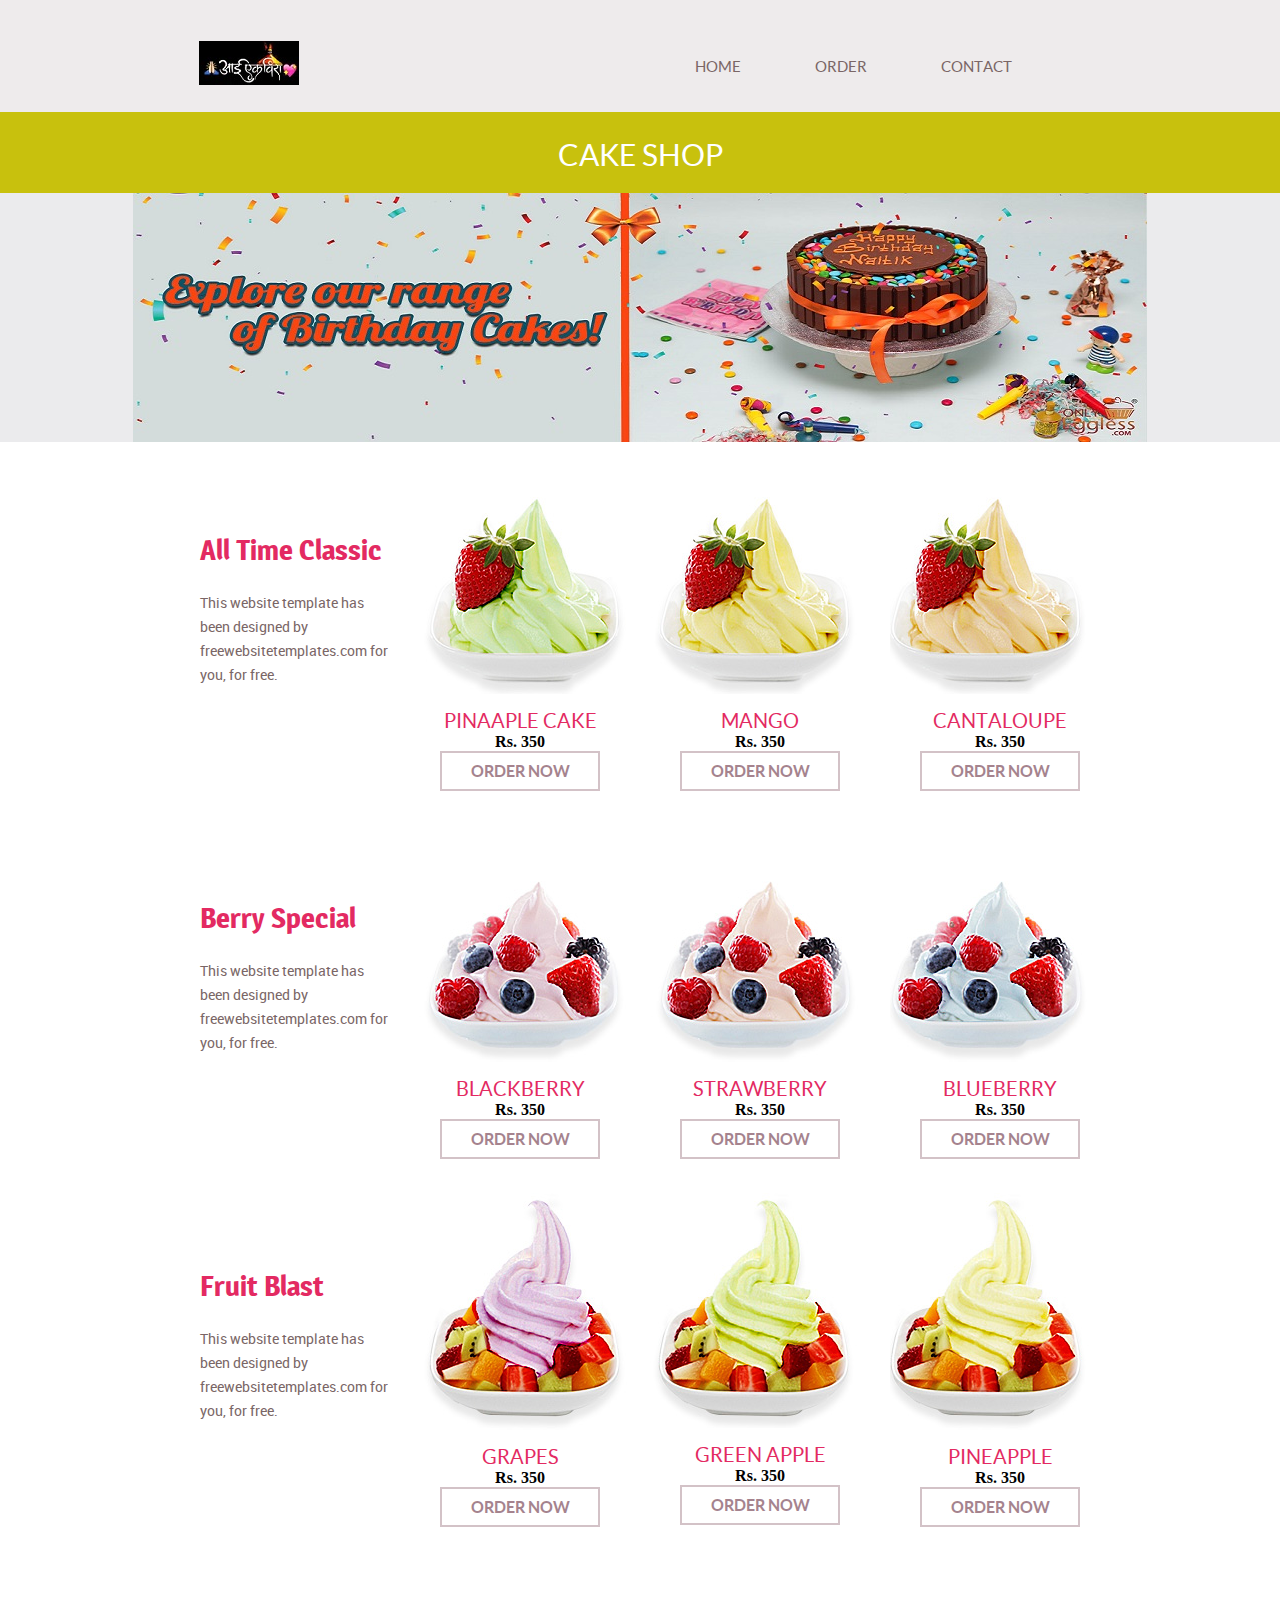
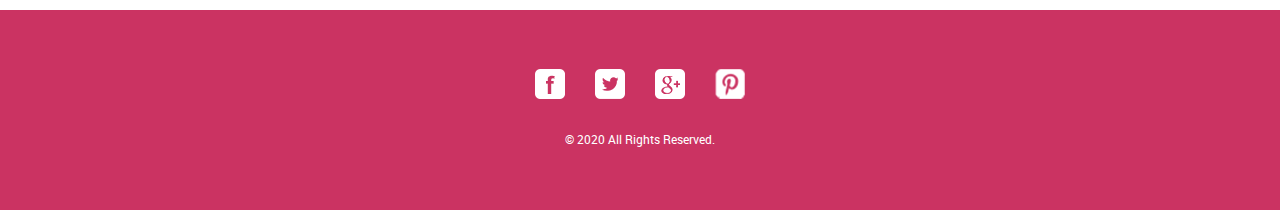
==== index.html @ 88a39992 "push" ====
<!doctype html>
<!-- Website template by freewebsitetemplates.com -->
<html>
<head>
	<meta charset="UTF-8">
	<meta name="viewport" content="width=device-width, initial-scale=1.0">
	<title>aai ekvira cake shop</title>
	<link rel="stylesheet" href="css/style.css" type="text/css">
	<link rel="stylesheet" type="text/css" href="css/mobile.css">
	<script src="js/mobile.js" type="text/javascript"></script>
	<style>
		.more {
			border: 2px solid #d3c2c7;
			color: #a5838e;
			display: block;
			font-family: lato-bold-webfont;
			font-size: 16px;
			font-weight: normal;
			height: 36px;
			line-height: 36px;
			margin: 0 auto;
			padding: 0;
			text-align: center;
			text-transform: uppercase;
			width: 156px;
		}
	</style>
</head>
<body>
	<div id="page">
		<div id="header">
			<div>
				<a href="index.html" class="logo"><img src="images/hqdefault.jpg" alt=""></a>
				<ul id="navigation">
					<li>
						<a href="index.html">Home</a>
					</li>
					<li>
						<a href="order.html">Order</a>
					</li>
					<li>
						<a href="contact.html">Contact</a>
					</li>
				</ul>
			</div>
		</div>
		<div id="body">
			<div class="header">
				<div>
					<h1>Cake Shop</h1>
				</div>
			</div>
			<div class="body">
				<img src="images/OE_Banner_2.1.jpg" alt="">
			</div>
			<div>
				<ul>
					<li>
						<h1>All Time Classic</h1>
						<p>This website template has been designed by freewebsitetemplates.com for you, for free.</p>
					</li>
					<li>
						<img src="images/kiwi.jpg" alt="">
						<h2>Pinaaple Cake</h2>
						<center><strong>Rs. 350</strong><center>
						<a href="order.html" class="more">Order Now</a>
					</li>
					<li>
						<img src="images/mango.jpg" alt="">
						<h2>Mango</h2>
						<center><strong>Rs. 350</strong><center>
						<a href="order.html" class="more">Order Now</a>
					</li>
					<li>
						<img src="images/cantaloupe.jpg" alt="">
						<h2>Cantaloupe</h2>
						<center><strong>Rs. 350</strong><center>
						<a href="order.html" class="more">Order Now</a>
					</li>
				</ul>
				<ul>
					<li>
						<h1>Berry Special</h1>
						<p>This website template has been designed by freewebsitetemplates.com for you, for free.</p>
					</li>
					<li>
						<img src="images/blackberry.jpg" alt="">
						<h2>blackberry</h2>
						<center><strong>Rs. 350</strong><center>
						<a href="order.html" class="more">Order Now</a>
					</li>
					<li>
						<img src="images/strawberry.jpg" alt="">
						<h2>Strawberry</h2>
						<center><strong>Rs. 350</strong><center>
						<a href="order.html" class="more">Order Now</a>
					</li>
					<li>
						<img src="images/blueberry.jpg" alt="">
						<h2>BLUEBERRY</h2>
						<center><strong>Rs. 350</strong><center>
						<a href="order.html" class="more">Order Now</a>
					</li>
				</ul>
				<ul>
					<li>
						<h1>Fruit Blast</h1>
						<p>This website template has been designed by freewebsitetemplates.com for you, for free.</p>
					</li>
					<li>
						<img src="images/grapes.jpg" alt="">
						<h2>Grapes</h2>
						<center><strong>Rs. 350</strong><center>
						<a href="order.html" class="more">Order Now</a>
					</li>
					<li>
						<img src="images/green-apple.jpg" alt="">
						<h2>Green Apple</h2>
						<center><strong>Rs. 350</strong><center>
						<a href="order.html" class="more">Order Now</a>
					</li>
					<li>
						<img src="images/pineapple.jpg" alt="">
						<h2>Pineapple</h2>
						<center><strong>Rs. 350</strong><center>
						<a href="order.html" class="more">Order Now</a>
					</li>
				</ul>
			</div>
		</div>
		<div id="footer">
			<div>
				<div class="connect">
					<a href="#" class="facebook">facebook</a>
					<a href="#" class="twitter">twitter</a>
					<a href="#" class="googleplus">googleplus</a>
					<a href="#" class="pinterest">pinterest</a>
				</div>
				<p>&copy; 2020 All Rights Reserved.</p>
			</div>
		</div>
	</div>
</body>
</html>
---- css/style.css ----
/* Website template by freewebsitetemplates.com */
body {
	margin: 0;
	padding: 0;
	position: relative;
	width: auto;
}
body #page {
	margin: 0;
	overflow: hidden;
	padding: 0;
	width: auto;
}
a {
	text-decoration: none;
	outline: none;
}
a:active {
	background: none;
}
img {
	border: none;
}
/*-------------------------------------------FONTS---------------------------------------------*/
@font-face {
	font-family: 'roboto-regular-webfont';
	src: url('../fonts/roboto-regular-webfont.eot');
	src: url('../fonts/roboto-regular-webfont.woff') format('woff'), url('../fonts/roboto-regular-webfont.ttf') format('truetype'), url('../fonts/roboto-regular-webfont.svg') format('svg');
}
@font-face {
	font-family: 'quicksand-bold-webfont';
	src: url('../fonts/quicksand-bold-webfont.eot');
	src: url('../fonts/quicksand-bold-webfont.woff') format('woff'), url('../fonts/quicksand-bold-webfont.ttf') format('truetype'), url('../fonts/quicksand-bold-webfont.svg') format('svg');
}
@font-face {
	font-family: 'magra-bold-webfont';
	src: url('../fonts/magra-bold-webfont.eot');
	src: url('../fonts/magra-bold-webfont.woff') format('woff'), url('../fonts/magra-bold-webfont.ttf') format('truetype'), url('../fonts/magra-bold-webfont.svg') format('svg');
}
@font-face {
	font-family: 'lato-regular-webfont';
	src: url('../fonts/lato-regular-webfont.eot');
	src: url('../fonts/lato-regular-webfont.woff') format('woff'), url('../fonts/lato-regular-webfont.ttf') format('truetype'), url('../fonts/lato-regular-webfont.svg') format('svg');
}
@font-face {
	font-family: 'lato-bold-webfont';
	src: url('../fonts/lato-bold-webfont.eot');
	src: url('../fonts/lato-bold-webfont.woff') format('woff'), url('../fonts/lato-bold-webfont.ttf') format('truetype'), url('../fonts/lato-bold-webfont.svg') format('svg');
}
/*----------------------------------------header-styles---------------------------------------*/
#header {
	background-color: #eeebec;
	margin: 0;
	padding: 0;
	position: relative;
	width: 100%;
}
#header div {
	margin: 0 auto;
	max-width: 940px;
	overflow: hidden;
	padding: 41px 10px 27px;
}
#header div a.logo {
	float: left;
	margin: 0 0 0 29px;
	padding: 0;
	width: auto;
}
#header div a.logo img {
	display: block;
	margin: 0;
	padding: 0;
	width: auto;
}
#header div ul {
	display: inline-block;
	float: right;
	list-style: none outside none;
	margin: 0 auto;
	padding: 17px 0 0;
	text-align: center;
	width: 513px;
}
#header div ul li {
	display: inline-block;
	*float: left; /* Needed for IE7 and old versions */
	margin: 0 35px;
	padding: 0;
	position: relative;
	width: auto;
}
#header div ul li a {
	color: #7a6666;
	font-family: lato-regular-webfont;
	font-size: 15px;
	font-weight: normal;
	line-height: 15px;
	margin: 0;
	padding: 0;
	text-align: center;
	text-transform: uppercase;
}
#header div ul li.selected a, #header div ul li.selected a:hover {
	color: #cb3362;
}
#header div ul li a:hover, #header div ul li.menu:hover ul li a {
	color: #c8c10d;
}
#header div ul li ul li a {
	color: #cb3362;
	font-family: lato-regular-webfont;
	font-size: 15px;
	font-weight: normal;
	line-height: 15px;
	margin: 0;
	padding: 0;
	text-align: center;
	text-transform: uppercase;
}
#header div ul li.menu {
	min-height: 35px;
	z-index: 80;
}
#header div ul li.menu ul {
	display: block;
	float: none;
	left: -99999px;
	margin: 0;
	padding: 0;
	position: absolute;
	top: 24px;
	width: 106px;
	z-index: 90;
}
#header div ul li.menu:hover ul.primary, #header div ul li.menu ul#selected.primary {
	left: -30px;
}
#header div ul li.menu:hover ul.secondary, #header div ul li.menu ul#selected.secondary {
	left: -27px;
}
#header div ul li.menu ul li {
	float: none;
	margin: 0;
	padding: 0;
}
/*----------------------------------------body-home-styles---------------------------------------*/
#body.home {
	margin: 0;
	overflow: hidden;
	padding: 0;
	position: relative;
	width: 100%;
}
#body.home div.header {
	background-color: #f8f8f8;
	margin: 0;
	max-width: none;
	overflow: hidden;
	padding: 0;
	width: 100%;
}
#body.home div.header img {
	display: block;
	left: 50%;
	margin: 0 auto 0 -563px;
	padding: 0;
	position: absolute;
	width: 1126px;
}
#body.home div.header div {
	margin: 0 auto;
	max-width: 960px;
	min-height: 660px;
	padding: 0;
	position: relative;
}
#body.home div.header div a {
	background: url(../images/icons.png) no-repeat 0 -128px;
	color: #FFFFFF;
	display: block;
	font-family: quicksand-bold-webfont;
	font-size: 24px;
	font-weight: normal;
	height: 99px;
	line-height: 24px;
	margin: 0;
	padding: 52px 0 0;
	position: absolute;
	right: 130px;
	text-align: center;
	text-transform: uppercase;
	top: 437px;
	width: 156px;
	z-index: 90;
}
#body.home div.body {
	background-color: #eae7e8;
	margin: 0;
	max-width: none;
	padding: 0;
	width: 100%;
}
#body.home div.body div {
	margin: 0 auto;
	max-width: 960px;
	overflow: hidden;
	padding: 0;
}
#body.home div.body div div {
	float: left;
	margin: 0;
	padding: 0 0 0 40px;
	width: 560px;
}
#body.home div.body div img {
	display: block;
	float: right;
	left: 0;
	margin: 0;
	padding: 0;
	position: relative;
	width: auto;
}
#body.home div.body div div h1 {
	color: #7A6666;
	display: block;
	font-family: lato-bold-webfont;
	font-size: 18px;
	font-weight: normal;
	line-height: 24px;
	margin: 0;
	padding: 47px 0 18px;
	text-align: left;
	text-transform: uppercase;
	width: 560px;
}
#body.home div.body div div h2 {
	color: #E32A62;
	display: block;
	font-family: magra-bold-webfont;
	font-size: 30px;
	font-weight: normal;
	line-height: 30px;
	margin: 0;
	padding: 0 0 26px;
	text-align: left;
	text-transform: none;
	width: 560px;
}
#body.home div.body div div p {
	color: #7a6666;
	display: block;
	font-family: roboto-regular-webfont;
	font-size: 14px;
	font-weight: normal;
	line-height: 24px;
	margin: 0;
	padding: 0;
	text-align: left;
	width: 560px;
}
#body.home div.body div div p a {
	color: #7a6666;
	display: block;
	font-family: roboto-regular-webfont;
	font-size: 14px;
	font-weight: normal;
	line-height: 24px;
	margin: 0;
	padding: 0;
	text-decoration: underline;
}
#body.home div.body div div p a:hover {
	color: #c8c10d;
}
#body.home div.footer {
	background-color: #c8c10d;
	margin: 0;
	max-width: none;
	padding: 0;
	width: 100%;
}
#body.home div.footer div {
	margin: 0 auto;
	max-width: 960px;
	padding: 0;
}
#body.home div.footer div ul {
	display: inline-block;
	list-style: none outside none;
	margin: 0;
	padding: 36px 0 32px;
	width: 100%;
}
#body.home div.footer div ul li {
	float: left;
	margin: 0 10px;
	padding: 0;
	width: 220px;
}
#body.home div.footer div ul li a {
	background: url(../images/icons.png) no-repeat;
	display: block;
	height: 44px;
	margin: 0 auto 22px;
	padding: 0;
	width: 80px;
}
#body.home div.footer div ul li a.product {
	background-position: 0 -372px;
}
#body.home div.footer div ul li a.about {
	background-position: 0 -418px;
}
#body.home div.footer div ul li a.flavor {
	background-position: 0 -280px;
}
#body.home div.footer div ul li a.contact {
	float: none;
	background-position: 0 -326px;
}
#body.home div.footer div ul li h1 {
	color: #ffffff;
	font-family: lato-regular-webfont;
	font-size: 20px;
	font-weight: normal;
	line-height: 20px;
	margin: 0;
	padding: 0;
	text-align: center;
	text-transform: uppercase;
}
/*----------------------------------------body-styles---------------------------------------*/
#body {
	margin: 0;
	overflow: hidden;
	padding: 0;
	position: relative;
	width: 100%;
}
#body div.header {
	background-color: #c8c10d;
	margin: 0 auto;
	max-width: none;
	overflow: hidden;
	padding: 0;
}
#body div.header div {
	margin: 0 auto;
	max-width: 960px;
	padding: 0;
}
#body div.header div h1 {
	color: #FFFFFF;
	font-family: lato-regular-webfont;
	font-size: 30px;
	font-weight: normal;
	line-height: 30px;
	margin: 0;
	padding: 28px 0 23px;
	text-align: center;
	text-transform: uppercase;
}
#body div.body {
	background-color: #ebebed;
	margin: 0;
	max-width: none;
	min-height: 249px;
	overflow: hidden;
	padding: 0;
	width: 100%;
}
#body div.body img {
	display: block;
	left: 50%;
	margin: 0 auto 0 -507px;
	padding: 0;
	position: absolute;
	width: 1014px;
}
#body div.footer {
	margin: 0 auto;
	max-width: 960px;
	overflow: hidden;
	padding: 40px 0 110px;
}
#body div.footer div.sidebar {
	background-color: #EFEDEE;
	float: left;
	margin: 0 10px 0 40px;
	padding: 36px 0 34px;
	width: 280px;
}
#body div.footer div.article {
	float: left;
	margin: 0;
	padding: 0 0 0 30px;
	width: 560px;
}
#body div.footer div.sidebar h1 {
	display: block;
	line-height: 48px;
	margin: 0 auto;
	padding: 0 0 50px;
	text-align: center;
	width: 193px;
}
#body div.footer div.sidebar p {
	display: block;
	line-height: 48px;
	margin: 0 auto;
	text-align: center;
	width: 169px;
}
#body div.footer div h1 {
	color: #CB3362;
	font-family: lato-regular-webfont;
	font-size: 24px;
	font-weight: normal;
	line-height: 24px;
	margin: 0;
	padding: 0 0 27px;
	text-align: left;
	text-transform: uppercase;
}
#body div.footer div p, #body div.footer div span {
	color: #7A6666;
	font-family: roboto-regular-webfont;
	font-size: 14px;
	font-weight: normal;
	line-height: 24px;
	margin: 0;
	padding: 0 0 24px;
	text-align: left;
}
#body div.footer div span {
	display: block;
	margin: 0;
	padding: 0;
}
#body div.footer div p a {
	color: #7a6666;
	font-family: roboto-regular-webfont;
	font-size: 14px;
	font-weight: normal;
	line-height: 24px;
	margin: 0;
	padding: 0;
	text-decoration: underline;
}
#body div.footer div p a:hover, #body div ul li p a:hover, #body div.blog .featured ul li div p a:hover, #body div.blog .sidebar p a:hover, #body div.blog .featured p a:hover, #body.contact div.body div div p a:hover {
	color: #c8c10d;
}
#body div {
	margin: 0 auto;
	max-width: 960px;
	padding: 7px 0 57px;
}
#body div ul {
	display: inline-block;
	list-style: none outside none;
	margin: 0;
	overflow: hidden;
	padding: 0 0 22px;
	width: 100%;
}
#body div ul li {
	float: left;
	margin: 0 10px;
	padding: 0;
	width: 220px;
}
#body div ul li h1 {
	color: #E32A62;
	font-family: magra-bold-webfont;
	font-size: 28px;
	font-weight: normal;
	line-height: 28px;
	margin: 0;
	padding: 87px 0 27px 30px;
	text-align: left;
	text-transform: capitalize;
}
#body div ul li p {
	color: #7A6666;
	font-family: roboto-regular-webfont;
	font-size: 14px;
	font-weight: normal;
	line-height: 24px;
	margin: 0;
	padding: 0 0 0 30px;
	text-align: left;
	width: 190px;
}
#body div ul li p a {
	color: #7a6666;
	font-family: roboto-regular-webfont;
	font-size: 14px;
	font-weight: normal;
	line-height: 24px;
	margin: 0;
	padding: 0;
	text-decoration: underline;
}
#body div ul li img {
	display: block;
	margin: 0 auto 15px;
	padding: 0;
	width: auto;
}
#body div ul li h2 {
	color: #e32a62;
	font-family: lato-regular-webfont;
	font-size: 20px;
	font-weight: normal;
	line-height: 24px;
	margin: 0;
	padding: 0;
	text-align: center;
	text-transform: uppercase;
}
#body div.blog {
	margin: 0 auto;
	max-width: 960px;
	overflow: hidden;
	padding: 98px 0 146px;
}
#body div.singlepost {
	margin: 0 auto;
	max-width: 960px;
	overflow: hidden;
	padding: 98px 0 99px;
}
#body div.blog .featured {
	float: left;
	margin: 0 10px;
	padding: 0;
	width: 620px;
}
#body div.singlepost .featured {
	float: left;
	margin: 0 10px;
	padding: 0;
	width: 620px;
}
#body div.blog .featured ul {
	display: inline-block;
	list-style: none;
	margin: 0;
	overflow: hidden;
	padding: 0;
	width: 100%;
}
#body div.blog .featured ul li:first-child {
	margin: 0 0 50px 0;
}
#body div.blog .featured ul li {
	background: url(../images/bg-border.gif) no-repeat bottom center;
	float: none;
	margin: 0 0 39px;
	overflow: hidden;
	padding: 0;
	width: auto;
}
#body div.blog .featured ul li img {
	float: left;
	margin: 2px 0 0;
	padding: 0 30px;
	width: auto;
}
#body div.blog .featured ul li div {
	float: left;
	margin: 0;
	padding: 0 0 36px 10px;
	width: 370px;
}
#body div.blog .featured ul li div h1 {
	color: #CB3362;
	font-family: lato-regular-webfont;
	font-size: 24px;
	font-weight: normal;
	line-height: 24px;
	margin: 0;
	padding: 0 0 3px;
	text-align: left;
	text-transform: uppercase;
}
#body div.blog .featured ul li div span {
	color: #7A6666;
	display: block;
	font-family: roboto-regular-webfont;
	font-size: 12px;
	font-weight: normal;
	line-height: 24px;
	margin: 0;
	padding: 0 0 24px;
	text-align: left;
	text-transform: none;
}
#body div.blog .featured ul li div p {
	color: #7a6666;
	font-family: roboto-regular-webfont;
	font-size: 14px;
	font-weight: normal;
	line-height: 24px;
	margin: 0;
	padding: 0 0 39px 0;
	text-align: left;
	width: 100%;
}
#body div.blog .featured ul li div p a {
	color: #7a6666;
	font-family: roboto-regular-webfont;
	font-size: 14px;
	font-weight: normal;
	line-height: 24px;
	margin: 0;
	padding: 0;
	text-decoration: underline;
}
#body div.blog .featured ul li div a.more {
	border: 2px solid #cbb5bc;
	color: #a5838e;
	display: block;
	font-family: lato-bold-webfont;
	font-size: 16px;
	font-weight: normal;
	height: 36px;
	line-height: 36px;
	margin: 0;
	padding: 0;
	text-align: center;
	text-transform: uppercase;
	width: 156px;
}
#body div.blog .featured ul li div a.more:hover {
	background-color: #c8c10d;
	border: none;
	color: #ffffff;
	height: 40px;
	line-height: 40px;
	width: 160px;
}
#body div.blog .featured a.load {
	border: 2px solid #cbb5bc;
	color: #a5838e;
	display: block;
	font-family: lato-bold-webfont;
	font-size: 16px;
	font-weight: normal;
	height: 36px;
	line-height: 36px;
	margin: 0 auto;
	padding: 0;
	text-align: center;
	text-transform: uppercase;
	width: 156px;
}
#body div.blog .featured a.load:hover {
	background-color: #cb3362;
	border: none;
	color: #ffffff;
	height: 40px;
	line-height: 40px;
	width: 160px;
}
#body div.blog .sidebar {
	background-color: #EFEDEE;
	float: left;
	margin: 0;
	padding: 0 0 71px;
	width: 280px;
}
#body div.singlepost .sidebar {
	background-color: #EFEDEE;
	float: left;
	margin: 0;
	padding: 0 0 71px;
	width: 280px;
}
#body div.blog .sidebar h1, #body div.singlepost .sidebar h1 {
	color: #CB3362;
	font-family: magra-bold-webfont;
	font-size: 30px;
	font-weight: normal;
	line-height: 30px;
	margin: 0;
	padding: 42px 0 29px;
	text-align: center;
	text-transform: capitalize;
}
#body div.blog .sidebar img, #body div.singlepost .sidebar img {
	display: block;
	margin: 0 auto;
	padding: 0;
	width: auto;
}
#body div.blog .sidebar h2, #body div.singlepost .sidebar h2 {
	color: #CB3362;
	font-family: lato-regular-webfont;
	font-size: 24px;
	font-weight: normal;
	line-height: 24px;
	margin: 0;
	padding: 34px 0 3px;
	text-align: center;
	text-transform: uppercase;
}
#body div.blog .sidebar span, #body div.singlepost .sidebar span {
	color: #7A6666;
	display: block;
	font-family: roboto-regular-webfont;
	font-size: 12px;
	font-weight: normal;
	line-height: 24px;
	margin: 0;
	padding: 0 0 24px;
	text-align: center;
	text-transform: none;
}
#body div.blog .sidebar p, #body div.singlepost .sidebar p {
	color: #7A6666;
	display: block;
	font-family: roboto-regular-webfont;
	font-size: 14px;
	font-weight: normal;
	line-height: 24px;
	margin: 0 auto;
	padding: 0 0 64px;
	text-align: center;
	text-transform: none;
	width: 200px;
}
#body div.blog .sidebar p a, #body div.singlepost .sidebar p a {
	color: #7a6666;
	font-family: roboto-regular-webfont;
	font-size: 14px;
	font-weight: normal;
	line-height: 24px;
	margin: 0;
	padding: 0;
	text-decoration: underline;
}
#body div.blog .sidebar a.more, #body div.singlepost .sidebar a.more {
	border: 2px solid #d3c2c7;
	color: #a5838e;
	display: block;
	font-family: lato-bold-webfont;
	font-size: 16px;
	font-weight: normal;
	height: 36px;
	line-height: 36px;
	margin: 0 auto;
	padding: 0;
	text-align: center;
	text-transform: uppercase;
	width: 156px;
}
#body div.blog .sidebar a.more:hover, #body div.singlepost .sidebar a.more:hover {
	background-color: #c8c10d;
	border: none;
	color: #ffffff;
	height: 40px;
	line-height: 40px;
	width: 160px;
}
#body div.singlepost .featured img {
	display: block;
	margin: 0;
	padding: 1px 0 0 30px;
	width: auto;
}
#body div.singlepost .featured h1 {
	color: #CB3362;
	font-family: lato-regular-webfont;
	font-size: 24px;
	font-weight: normal;
	line-height: 24px;
	margin: 0;
	padding: 40px 0 4px 30px;
	text-align: left;
	text-transform: uppercase;
}
#body div.singlepost .featured span {
	color: #7A6666;
	display: block;
	font-family: Arial;
	font-size: 12px;
	font-weight: normal;
	line-height: 24px;
	margin: 0;
	padding: 0 0 23px 30px;
	text-align: left;
	text-transform: none;
}
#body div.singlepost .featured p {
	color: #7A6666;
	font-family: Arial;
	font-size: 14px;
	font-weight: normal;
	line-height: 24px;
	margin: 0;
	padding: 0 0 24px 30px;
	text-align: left;
}
#body div.singlepost .featured p a {
	color: #7a6666;
	font-family: Arial;
	font-size: 14px;
	font-weight: normal;
	line-height: 24px;
	margin: 0;
	padding: 0;
	text-decoration: underline;
}
#body div.singlepost .featured a.load {
	border: 2px solid #CBB5BC;
	color: #A5838E;
	display: block;
	font-family: lato-bold-webfont;
	font-size: 16px;
	font-weight: normal;
	height: 36px;
	line-height: 36px;
	margin: 63px auto 0;
	padding: 0;
	text-align: center;
	text-transform: uppercase;
	width: 156px;
}
#body div.singlepost .featured a.load:hover {
	background-color: #c8c10d;
	border: none;
	color: #ffffff;
	height: 40px;
	line-height: 40px;
	width: 160px;
}
#body.contact div.body {
	background: url(../images/map.jpg) no-repeat center top #b5aaad;
	margin: 0;
	max-width: none;
	padding: 0;
	width: 100%;
}
#body.contact div.body div {
	margin: 0 auto;
	max-width: 960px;
	overflow: hidden;
	padding: 39px 0 0;
}
#body.contact div.body div div {
	background: url(../images/bg-transparent.png) repeat;
	margin: 0 auto;
	overflow: hidden;
	padding: 30px 0 35px 133px;
	width: 747px;
}
#body.contact div.body div div img {
	float: left;
	left: auto;
	margin: 0 38px 0 0;
	padding: 0;
	position: relative;
	width: auto;
}
#body.contact div.body div div h1 {
	color: #CB3362;
	float: left;
	font-family: lato-regular-webfont;
	font-size: 24px;
	font-weight: normal;
	line-height: 24px;
	margin: 0;
	padding: 15px 0 4px;
	text-align: left;
	text-transform: uppercase;
	width: 510px;
}
#body.contact div.body div div p {
	color: #7a6666;
	float: left;
	font-family: roboto-regular-webfont;
	font-size: 14px;
	font-weight: normal;
	line-height: 24px;
	margin: 0;
	padding: 0;
	text-align: left;
	width: 510px;
}
#body.contact div.body div div p a {
	color: #7a6666;
	font-family: roboto-regular-webfont;
	font-size: 14px;
	font-weight: normal;
	line-height: 24px;
	margin: 0;
	padding: 0;
	text-decoration: underline;
}
#body div.footer .contact {
	float: left;
	margin: 0 10px 0 0;
	max-width: none;
	padding: 0 0 61px 40px;
	width: 590px;
}
#body div.footer .contact h1 {
	color: #CB3362;
	float: none;
	font-family: lato-regular-webfont;
	font-size: 24px;
	font-weight: normal;
	line-height: 24px;
	margin: 0;
	padding: 0 0 43px;
	text-align: left;
	text-transform: uppercase;
	width: auto;
}
#body div.footer .contact form {
	margin: 0;
	overflow: hidden;
	padding: 0;
	width: 560px;
}
#body div.footer .contact form input {
	background: none;
	border: 1px solid #B6ADB0;
	color: #7A6666;
	display: block;
	font-family: lato-regular-webfont;
	font-size: 14px;
	font-weight: normal;
	height: 38px;
	line-height: 38px;
	margin: 0 0 8px;
	padding: 0 0 0 10px;
	text-align: left;
	width: 548px;
}
#body div.footer .contact form textarea {
	background: none;
	border: 1px solid #B6ADB0;
	color: #7A6666;
	display: block;
	font-family: lato-regular-webfont;
	font-size: 14px;
	font-weight: normal;
	height: 270px;
	line-height: 24px;
	margin: 0 0 9px;
	overflow: auto;
	padding: 7px 0 0 10px;
	resize: none;
	text-align: left;
	width: 548px;
}
#body div.footer .contact form input#submit {
	background: none;
	border: 2px solid #c5abb4;
	color: #a5838e;
	cursor: pointer;
	display: block;
	font-family: lato-bold-webfont;
	font-size: 16px;
	font-weight: normal;
	height: 40px;
	line-height: 36px;
	margin: 0;
	padding: 0;
	text-align: center;
	text-transform: uppercase;
	width: 141px;
}
#body div.footer .contact form input#submit:hover {
	background-color: #c8c10d;
	border: none;
	height: 40px;
	width: 141px;
}
#body div.footer .section {
	background-color: #EFEDEE;
	float: left;
	margin: 0;
	max-width: none;
	padding: 0 0 35px;
	width: 280px;
}
#body div.footer .section h1 {
	color: #CB3362;
	display: block;
	font-family: lato-regular-webfont;
	font-size: 24px;
	font-weight: normal;
	line-height: 24px;
	margin: 0 auto;
	padding: 24px 0 27px;
	text-align: center;
	text-transform: uppercase;
	width: 202px;
}
#body div.footer .section p {
	color: #7A6666;
	display: block;
	font-family: roboto-regular-webfont;
	font-size: 14px;
	font-weight: normal;
	line-height: 24px;
	margin: 0 auto;
	padding: 0;
	text-align: center;
	width: 202px;
}
#body div.footer .section p a {
}
#body div.footer .section p a:hover {
}
/*----------------------------------------footer-styles---------------------------------------*/
#footer {
	background-color: #cb3362;
	margin: 0;
	padding: 0;
	width: 100%;
}
#footer div {
	margin: 0 auto;
	max-width: 960px;
	overflow: hidden;
	padding: 59px 0 13px;
}
#footer div p {
	color: #FFFFFF;
	display: block;
	font-family: roboto-regular-webfont;
	font-size: 12px;
	font-weight: normal;
	line-height: 15px;
	margin: 0;
	padding: 33px 0 50px;
	text-align: center;
	text-transform: none
}
#footer div .connect {
	display: block;
	height: 30px;
	margin: 0 auto;
	max-width: none;
	overflow: hidden;
	padding: 0;
	width: 240px;
}
#footer div .connect a {
	background: url(../images/icons.png) no-repeat;
	display: block;
	float: left;
	height: 30px;
	margin: 0 15px;
	padding: 0;
	text-indent: -99999px;
	width: 30px;
}
#footer div .connect a.facebook {
	background-position: 0 0;
}
#footer div .connect a.googleplus {
	background-position: 0 -32px;
}
#footer div .connect a.pinterest {
	background-position: 0 -64px;
}
#footer div .connect a.twitter {
	background-position: 0 -96px;
}
---- css/mobile.css ----
/* Website template by freewebsitetemplates.com */
@media only screen and (min-width : 320px) and (max-width : 568px) {
	html {
		-webkit-text-size-adjust: none;
	}
	img {
		max-width: 100%;
	}
	body #page {
		margin: 0;
		overflow: hidden;
		padding: 0;
		width: auto;
	}
	#header {
		width: 100%;
	}
	#header div {
		max-width: none;
		overflow: hidden;
		padding: 90px 0 13%;
		width: 100%;
	}
	#header div a.logo {
		display: block;
		float: none;
		height: auto;
		margin: 0 auto;
		padding: 0;
	}
	#header div a.logo img {
		display: block;
		margin: 0 auto;
		padding: 0;
		width: 50%;
	}
	#header span#mobile-navigation {
		background: transparent url(../images/mobile/mobile-menu.png) no-repeat;
		display: block;
		height: 50px;
		margin: 0;
		padding: 0 0 0 0;
		position: absolute;
		right: 6%;
		top: 20px;
		width: 50px;
		z-index: 999;
	}
	#header div > ul#navigation {
		background-image: none;
		background: rgba(121, 101, 102, 0.91);
		border: 1px solid #f8f8f8;
		border-radius: 0;
		display: none;
		height: auto;
		padding: 0;
		position: absolute;
		right: 6%;
		top: 70px;
		width: 88%;
		z-index: 1000;
	}
	#header div > ul#navigation > li {
		border-left: 0;
		border-top: 1px solid #f8f8f8;
		margin: 0;
		padding: 0;
		position: relative;
		text-align: left;
		width: 100%;
	}
	#header div > ul#navigation > li:first-child {
		border-top: 0;
	}
	#header div > ul#navigation > li:hover {
		background-color: transparent;
	}
	#header div ul#navigation li a {
		color: #f8f8f8;
		display: block;
		font-family: Arial;
		font-size: 1.125em;
		font-weight: normal;
		height: 3em;
		line-height: 3.125em;
		padding: 0 10px;
		text-align: left;
		text-shadow: none;
		width: auto;
	}
	#header .mobile-submenu {
		background: rgba(121, 101, 102, 0.91) url(../images/mobile/mobile-expand.png) no-repeat center;
		border-left: 1px solid #f8f8f8;
		display: inline-block;
		height: 3.4em;
		position: absolute;
		right: 0;
		top: 0;
		width: 50px;
		z-index: 0;
	}
	#header div ul#navigation li ul {
		background: none;
		border-top: 1px solid #f8f8f8;
		padding: 0;
		position: static;
		right: 0;
		text-align: left;
		width: 100%;
		z-index: 999;
	}
	#header div ul#navigation li ul, #header div ul#navigation li:hover ul {
		display: none;
	}
	#header div ul#navigation li {
		width: 100%;
		z-index: 40;
	}
	#header div ul#navigation li ul li {
		background: rgba(121, 101, 102, 0.91);
		border-top: 1px solid #f8f8f8;
		display: block;
		margin: 0;
		padding: 0;
		text-align: left;
		width: 100%;
	}
	#header div ul#navigation li ul li:first-child {
		border: none;
	}
	#header div ul#navigation li ul li a {
		background: rgba(121, 101, 103, 0.91);
		color: #f8f8f8;
		padding-left: 20px;
		text-align: left;
		width: auto;
	}
	#header div ul#navigation li:hover a, #header div ul#navigation li.selected a, #header div ul#navigation li:hover ul li a, #header div ul#navigation li:hover ul li a:hover, #header div ul#navigation li ul li.selected a {
		display: block;
	}
	#header div ul#navigation li.selected > a {
		background: rgba(204, 60, 104, 0.91);
		color: #f8f8f8;
	}
	#body {
		margin: 0;
		padding: 0;
		width: 100%;
	}
	#body.home {
		margin: 0;
		padding: 0;
		width: 100%;
	}
}
@media only screen and (max-width : 568px) and (orientation : landscape) {
	
}
	@media only screen and (max-width : 918px) {
	#body{
	}
	#body.home {
	}
	#body div.blog, #body div.singlepost {
		margin: 0;
		max-width: none;
		overflow: hidden;
		padding: 10% 0;
		width: 100%;
	}
	#body.home div.header div {
		margin: 0 auto;
		max-width: 960px;
		min-height: 470px;
		padding: 0;
		position: relative;
	}
	#body.home div.header img {
		display: block;
		height: 21%;
		left: 0;
		margin: 0 auto;
		padding: 0;
		position: absolute;
		width: 100%;
	}
	#body.home div.header div a {
		margin: 0 auto;
		padding: 52px 0 0;
		position: relative;
		right: 0;
		top: 292px;
	}
	#body.home div.body div, #body.home div.footer div {
		margin: 0 auto;
		max-width: none;
		width: 90%;
	}
	#body.home div.body div div {
		float: none;
		margin: 0 auto;
		padding: 0;
		width: 90%;
	}
	#body.home div.body div div h1, #body.home div.body div div h2, #body.home div.body div div p {
		width: 100%;
	}
	#body.home div.body div img {
		display: block;
		float: none;
		margin: 0 auto;
		padding: 0;
		position: inherit;
		width: 100%;
	}
	#body.home div.footer div ul li {
		float: none;
		margin: 0;
		padding: 0 0 8%;
		width: 100%;
	}
	#body.home div.footer div ul li a.contact {
		float: none;
	}
	#body div.body {
		min-height: 220px;
	}
	#body div.body img {
		display: block;
		height: 6%; 
		left: 0;
		margin: 0 auto;
		padding: 0;
		position: absolute;
		width: 100%;
	}
	#body div.footer {
		margin: 0;
		max-width: none;
		overflow: hidden;
		padding: 0 0 0;
		width: 100%;
	}
	#body div.footer div.sidebar {
		float: none;
		margin: 10% auto 0;
		padding: 36px 0 34px;
		width: 90%;
	}
	#body div.footer div.article {
		float: none;
		margin: 0 auto;
		padding: 8% 0 0 0;
		width: 90%;
	}
	#body div ul {
		padding: 10% 0;
		width: 100%;
	}
	#body div ul li {
		float: none;
		margin: 0 auto;
		padding: 0;
		width: 90%;
	}
	#body div ul li h1, #body div ul li p {
		margin: 0;
		padding: 0;
		width: 100%;
	}
	#body div.blog .featured {
		float: none;
		margin: 0;
		padding: 0;
		width: 100%;
	}
	#body div.blog .sidebar {
		background-color: #EFEDEE;
		float: none;
		margin: 0;
		padding: 0 0 71px;
		width: 100%;
	}
	#body div.blog .featured ul li:first-child {
		margin: 10% auto;
	}
	#body div.blog .featured ul li {
		background: none;
		margin: 10% auto;
		width: 90%;
	}
	#body div.blog .featured ul li img {
		float: none;
		margin: 5% auto;
	}
	#body div.blog .featured ul li div {
		float: none;
		margin: 0;
		padding: 0;
		width: 100%;
	}
	#body div.singlepost .featured img, #body div.singlepost .featured h1, #body div.singlepost .featured span, #body div.singlepost .featured p {
		padding: 4% 0;
	}
	#body div.blog .featured a.load, #body div.singlepost .featured a.load {
		display: none;
	}
	#body div.blog .sidebar, #body div.singlepost .featured,  #body div.singlepost .sidebar {
		float: none;
		margin: 0 auto;
		padding: 0 0 35px;
		width: 90%;
	}
	#body.contact div.body div{
		padding: 4% 0;
		max-width: none;
		width: 100%;
	}
	#body.contact div.body div div{
		padding: 5% 0;
		width: 90%;
	}
	#body.contact div.body div div img{
		float: none;
		margin: 0 auto;
	}
	#body.contact div.body div div h1, #body.contact div.body div div p{
		padding: 0 0 0 4%;
		width: 96%;
	}
	#footer div {
		margin: 0 auto;
		width: 90%;
	}
	#body div.footer .contact {
		float: none;
		margin: 0 auto;
		max-width: none;
		padding: 4% 0;
		width: 90%;
	}
	#body div.footer .contact form {
		margin: 0;
		overflow: hidden;
		padding: 0;
		width: 100%;
	}
	#body div.footer .contact form input, #body div.footer .contact form textarea {
		-webkit-appearance: none;
		border-radius: 0;
		margin: 0 auto 8px;
		width: 90%;
	}
	#body div.footer .contact form input#submit {
		-webkit-appearance: none;
		margin: 0 0 0 2%;
	}
	#body div.footer .section {
		background-color: #EFEDEE;
		float: none;
		margin: 0 auto 5%;
		max-width: none;
		padding: 0 0 35px;
		width: 90%;
	}
}
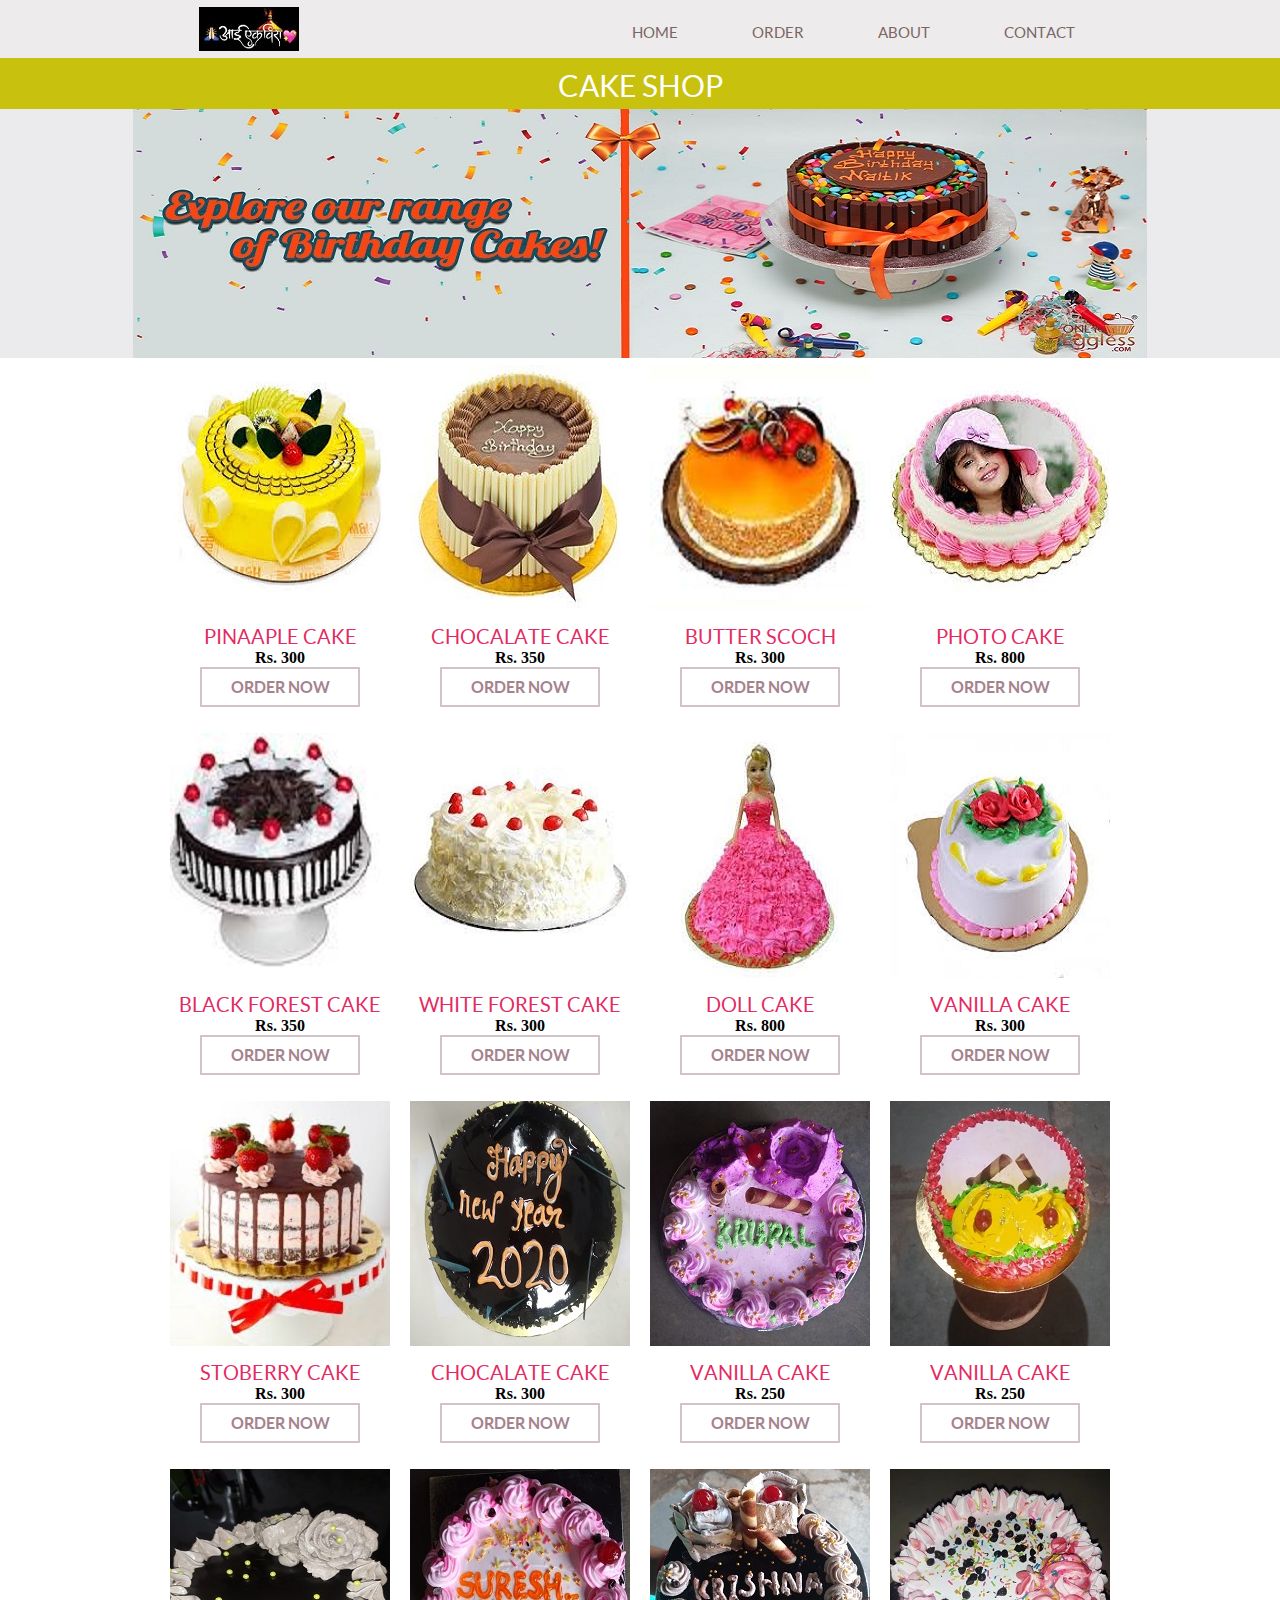
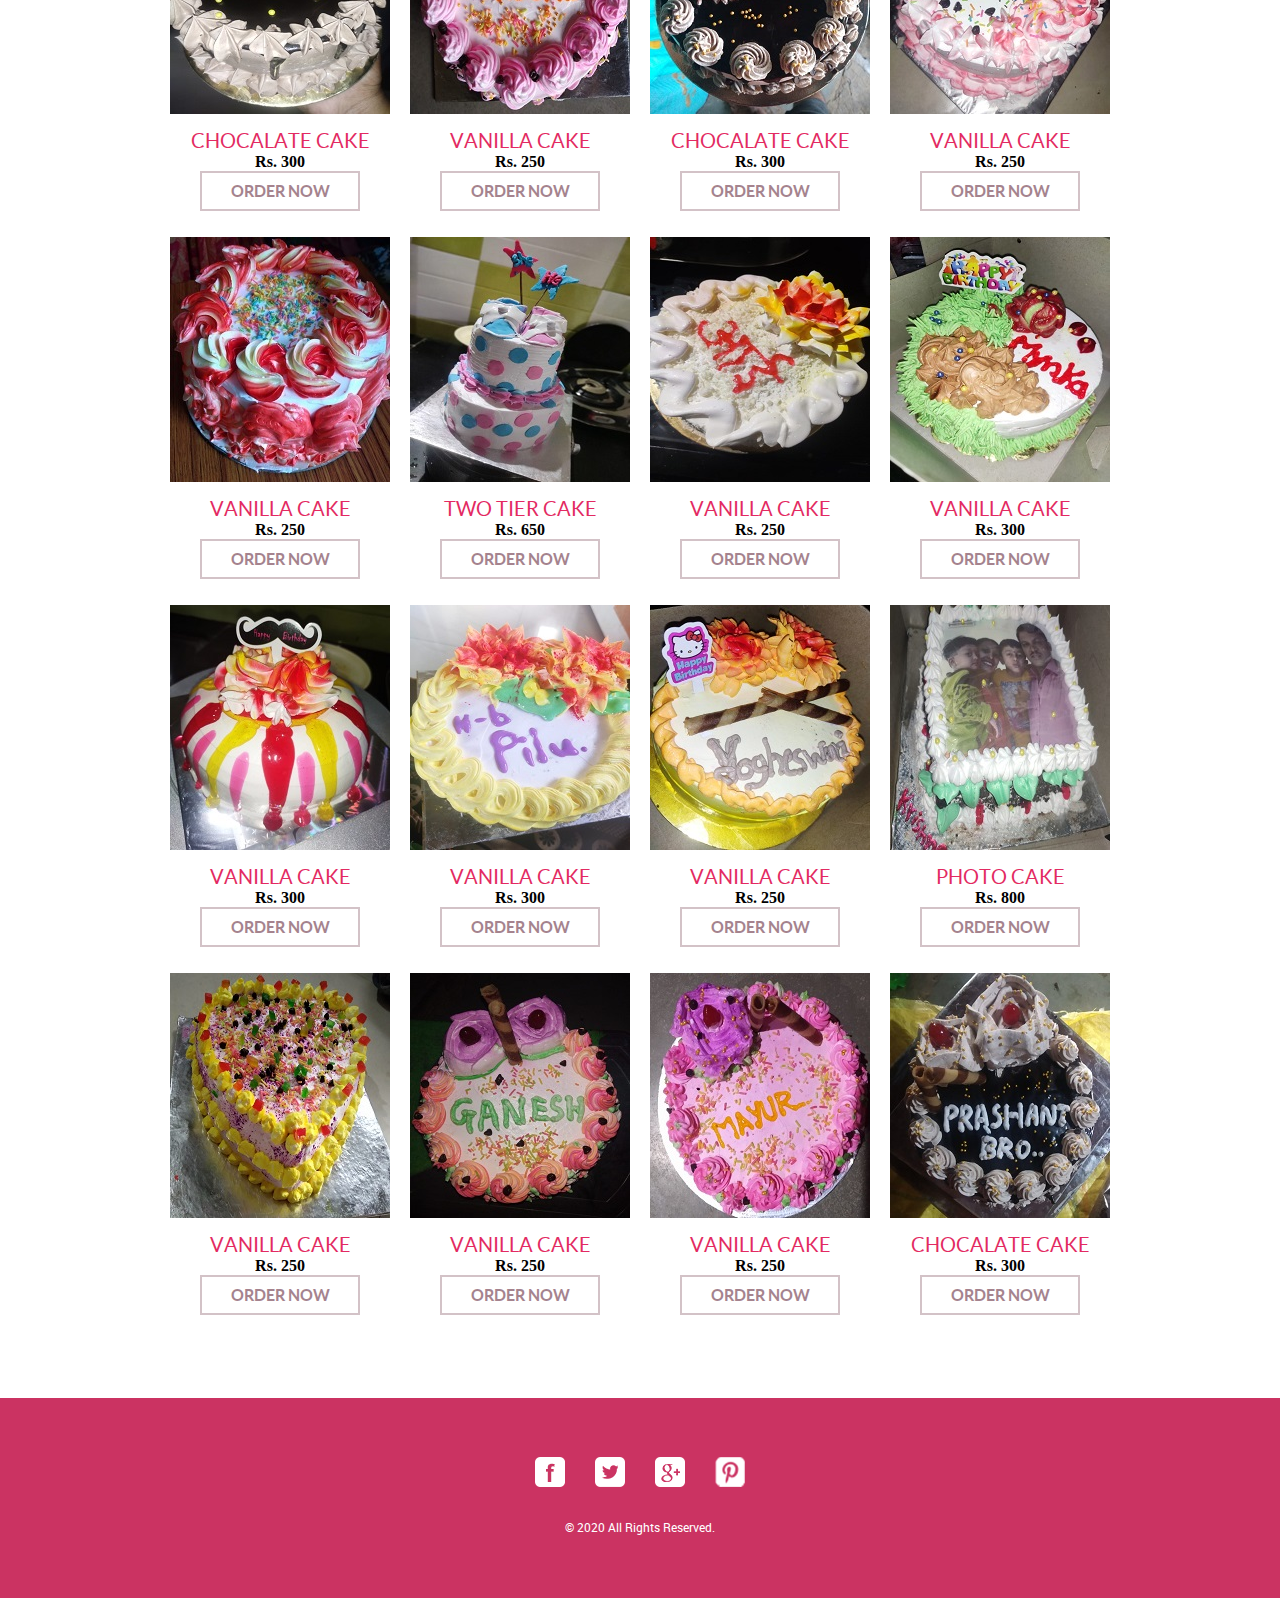
==== commit 16227ad0: "push" ====
--- a/index.html
+++ b/index.html
@@ -39,6 +39,9 @@
 						<a href="order.html">Order</a>
 					</li>
 					<li>
+						<a href="about.html">About</a>
+					</li>
+					<li>
 						<a href="contact.html">Contact</a>
 					</li>
 				</ul>
@@ -56,73 +59,183 @@
 			<div>
 				<ul>
 					<li>
-						<h1>All Time Classic</h1>
-						<p>This website template has been designed by freewebsitetemplates.com for you, for free.</p>
-					</li>
-					<li>
-						<img src="images/kiwi.jpg" alt="">
+						<img src="images/pinaaple-cake1.jpg" alt="">
 						<h2>Pinaaple Cake</h2>
+						<center><strong>Rs. 300</strong><center>
+						<a href="order.html" class="more">Order Now</a>
+					</li>
+					<li>
+						<img src="images/chocalate-cake.jpg" alt="">
+						<h2>Chocalate Cake</h2>
 						<center><strong>Rs. 350</strong><center>
 						<a href="order.html" class="more">Order Now</a>
 					</li>
 					<li>
-						<img src="images/mango.jpg" alt="">
-						<h2>Mango</h2>
+						<img src="images/butter-scoch.jpg" alt="">
+						<h2>Butter Scoch</h2>
+						<center><strong>Rs. 300</strong><center>
+						<a href="order.html" class="more">Order Now</a>
+					</li>
+					<li>
+						<img src="images/photo-cake.jpg" alt="">
+						<h2>Photo Cake</h2>
+						<center><strong>Rs. 800</strong><center>
+						<a href="order.html" class="more">Order Now</a>
+					</li>
+				</ul>
+				<ul>
+					<li>
+						<img src="images/black-forest-cake.jpg" alt="">
+						<h2>Black Forest Cake</h2>
 						<center><strong>Rs. 350</strong><center>
 						<a href="order.html" class="more">Order Now</a>
 					</li>
 					<li>
-						<img src="images/cantaloupe.jpg" alt="">
-						<h2>Cantaloupe</h2>
-						<center><strong>Rs. 350</strong><center>
-						<a href="order.html" class="more">Order Now</a>
-					</li>
-				</ul>
-				<ul>
-					<li>
-						<h1>Berry Special</h1>
-						<p>This website template has been designed by freewebsitetemplates.com for you, for free.</p>
-					</li>
-					<li>
-						<img src="images/blackberry.jpg" alt="">
-						<h2>blackberry</h2>
-						<center><strong>Rs. 350</strong><center>
-						<a href="order.html" class="more">Order Now</a>
-					</li>
-					<li>
-						<img src="images/strawberry.jpg" alt="">
-						<h2>Strawberry</h2>
-						<center><strong>Rs. 350</strong><center>
-						<a href="order.html" class="more">Order Now</a>
-					</li>
-					<li>
-						<img src="images/blueberry.jpg" alt="">
-						<h2>BLUEBERRY</h2>
-						<center><strong>Rs. 350</strong><center>
-						<a href="order.html" class="more">Order Now</a>
-					</li>
-				</ul>
-				<ul>
-					<li>
-						<h1>Fruit Blast</h1>
-						<p>This website template has been designed by freewebsitetemplates.com for you, for free.</p>
-					</li>
-					<li>
-						<img src="images/grapes.jpg" alt="">
-						<h2>Grapes</h2>
-						<center><strong>Rs. 350</strong><center>
-						<a href="order.html" class="more">Order Now</a>
-					</li>
-					<li>
-						<img src="images/green-apple.jpg" alt="">
-						<h2>Green Apple</h2>
-						<center><strong>Rs. 350</strong><center>
-						<a href="order.html" class="more">Order Now</a>
-					</li>
-					<li>
-						<img src="images/pineapple.jpg" alt="">
-						<h2>Pineapple</h2>
-						<center><strong>Rs. 350</strong><center>
+						<img src="images/white-forest-cake.jpg" alt="">
+						<h2>White Forest Cake</h2>
+						<center><strong>Rs. 300</strong><center>
+						<a href="order.html" class="more">Order Now</a>
+					</li>
+					<li>
+						<img src="images/doll-cake.jpg" alt="">
+						<h2>Doll Cake</h2>
+						<center><strong>Rs. 800</strong><center>
+						<a href="order.html" class="more">Order Now</a>
+					</li>
+					<li>
+						<img src="images/vanilla.jpg" alt="">
+						<h2>Vanilla Cake</h2>
+						<center><strong>Rs. 300</strong><center>
+						<a href="order.html" class="more">Order Now</a>
+					</li>
+				</ul>
+				<ul>
+					<li>
+						<img src="images/stoberry-cake.jpg" alt="">
+						<h2>Stoberry Cake</h2>
+						<center><strong>Rs. 300</strong><center>
+						<a href="order.html" class="more">Order Now</a>
+					</li>
+					<li>
+						<img src="images/cake3.jpg" alt="">
+						<h2>Chocalate Cake</h2>
+						<center><strong>Rs. 300</strong><center>
+						<a href="order.html" class="more">Order Now</a>
+					</li>
+					<li>
+						<img src="images/cake4.jpg" alt="">
+						<h2>Vanilla Cake</h2>
+						<center><strong>Rs. 250</strong><center>
+						<a href="order.html" class="more">Order Now</a>
+					</li>
+					<li>
+						<img src="images/cake5.jpg" alt="">
+						<h2>Vanilla Cake</h2>
+						<center><strong>Rs. 250</strong><center>
+						<a href="order.html" class="more">Order Now</a>
+					</li>
+				</ul>
+				<ul>
+					<li>
+						<img src="images/cake6.jpg" alt="">
+						<h2>Chocalate Cake</h2>
+						<center><strong>Rs. 300</strong><center>
+						<a href="order.html" class="more">Order Now</a>
+					</li>
+					<li>
+						<img src="images/cake7.jpg" alt="">
+						<h2>Vanilla Cake</h2>
+						<center><strong>Rs. 250</strong><center>
+						<a href="order.html" class="more">Order Now</a>
+					</li>
+					<li>
+						<img src="images/cake8.jpg" alt="">
+						<h2>Chocalate Cake</h2>
+						<center><strong>Rs. 300</strong><center>
+						<a href="order.html" class="more">Order Now</a>
+					</li>
+					<li>
+						<img src="images/cake9.jpg" alt="">
+						<h2>Vanilla Cake</h2>
+						<center><strong>Rs. 250</strong><center>
+						<a href="order.html" class="more">Order Now</a>
+					</li>
+				</ul>
+				<ul>
+					<li>
+						<img src="images/cake1.jpg" alt="">
+						<h2>Vanilla Cake</h2>
+						<center><strong>Rs. 250</strong><center>
+						<a href="order.html" class="more">Order Now</a>
+					</li>
+					<li>
+						<img src="images/cake10.jpg" alt="">
+						<h2>Two Tier Cake</h2>
+						<center><strong>Rs. 650</strong><center>
+						<a href="order.html" class="more">Order Now</a>
+					</li>
+					<li>
+						<img src="images/cake11.jpg" alt="">
+						<h2>Vanilla Cake</h2>
+						<center><strong>Rs. 250</strong><center>
+						<a href="order.html" class="more">Order Now</a>
+					</li>
+					<li>
+						<img src="images/cake12.jpg" alt="">
+						<h2>Vanilla Cake</h2>
+						<center><strong>Rs. 300</strong><center>
+						<a href="order.html" class="more">Order Now</a>
+					</li>
+				</ul>
+				<ul>
+					<li>
+						<img src="images/cake13.jpg" alt="">
+						<h2>Vanilla Cake</h2>
+						<center><strong>Rs. 300</strong><center>
+						<a href="order.html" class="more">Order Now</a>
+					</li>
+					<li>
+						<img src="images/cake14.jpg" alt="">
+						<h2>Vanilla Cake</h2>
+						<center><strong>Rs. 300</strong><center>
+						<a href="order.html" class="more">Order Now</a>
+					</li>
+					<li>
+						<img src="images/cake15.jpg" alt="">
+						<h2>Vanilla Cake</h2>
+						<center><strong>Rs. 250</strong><center>
+						<a href="order.html" class="more">Order Now</a>
+					</li>
+					<li>
+						<img src="images/cake16.jpg" alt="">
+						<h2>Photo Cake</h2>
+						<center><strong>Rs. 800</strong><center>
+						<a href="order.html" class="more">Order Now</a>
+					</li>
+				</ul>
+				<ul>
+					<li>
+						<img src="images/cake17.jpg" alt="">
+						<h2>Vanilla Cake</h2>
+						<center><strong>Rs. 250</strong><center>
+						<a href="order.html" class="more">Order Now</a>
+					</li>
+					<li>
+						<img src="images/cake18.jpg" alt="">
+						<h2>Vanilla Cake</h2>
+						<center><strong>Rs. 250</strong><center>
+						<a href="order.html" class="more">Order Now</a>
+					</li>
+					<li>
+						<img src="images/cake19.jpg" alt="">
+						<h2>Vanilla Cake</h2>
+						<center><strong>Rs. 250</strong><center>
+						<a href="order.html" class="more">Order Now</a>
+					</li>
+					<li>
+						<img src="images/cake20.jpg" alt="">
+						<h2>Chocalate Cake</h2>
+						<center><strong>Rs. 300</strong><center>
 						<a href="order.html" class="more">Order Now</a>
 					</li>
 				</ul>
--- a/css/style.css
+++ b/css/style.css
@@ -59,7 +59,7 @@
 	margin: 0 auto;
 	max-width: 940px;
 	overflow: hidden;
-	padding: 41px 10px 27px;
+	padding: 7px 10px 7px;
 }
 #header div a.logo {
 	float: left;
@@ -356,7 +356,7 @@
 	font-family: lato-regular-webfont;
 	font-size: 30px;
 	font-weight: normal;
-	line-height: 30px;
+	line-height: 0px;
 	margin: 0;
 	padding: 28px 0 23px;
 	text-align: center;
--- a/css/mobile.css
+++ b/css/mobile.css
@@ -18,7 +18,7 @@
 	#header div {
 		max-width: none;
 		overflow: hidden;
-		padding: 90px 0 13%;
+		padding: 7px 0 2%;
 		width: 100%;
 	}
 	#header div a.logo {
@@ -223,11 +223,20 @@
 		float: none;
 	}
 	#body div.body {
-		min-height: 220px;
+		min-height: 115px;
 	}
 	#body div.body img {
 		display: block;
-		height: 6%; 
+		height: 1.5%; 
+		left: 0;
+		margin: 0 auto;
+		padding: 0;
+		position: absolute;
+		width: 100%;
+	}
+	#body div.ab img {
+		display: block;
+		height: 6.5%; 
 		left: 0;
 		margin: 0 auto;
 		padding: 0;
@@ -260,7 +269,7 @@
 	#body div ul li {
 		float: none;
 		margin: 0 auto;
-		padding: 0;
+		padding: 5px;
 		width: 90%;
 	}
 	#body div ul li h1, #body div ul li p {
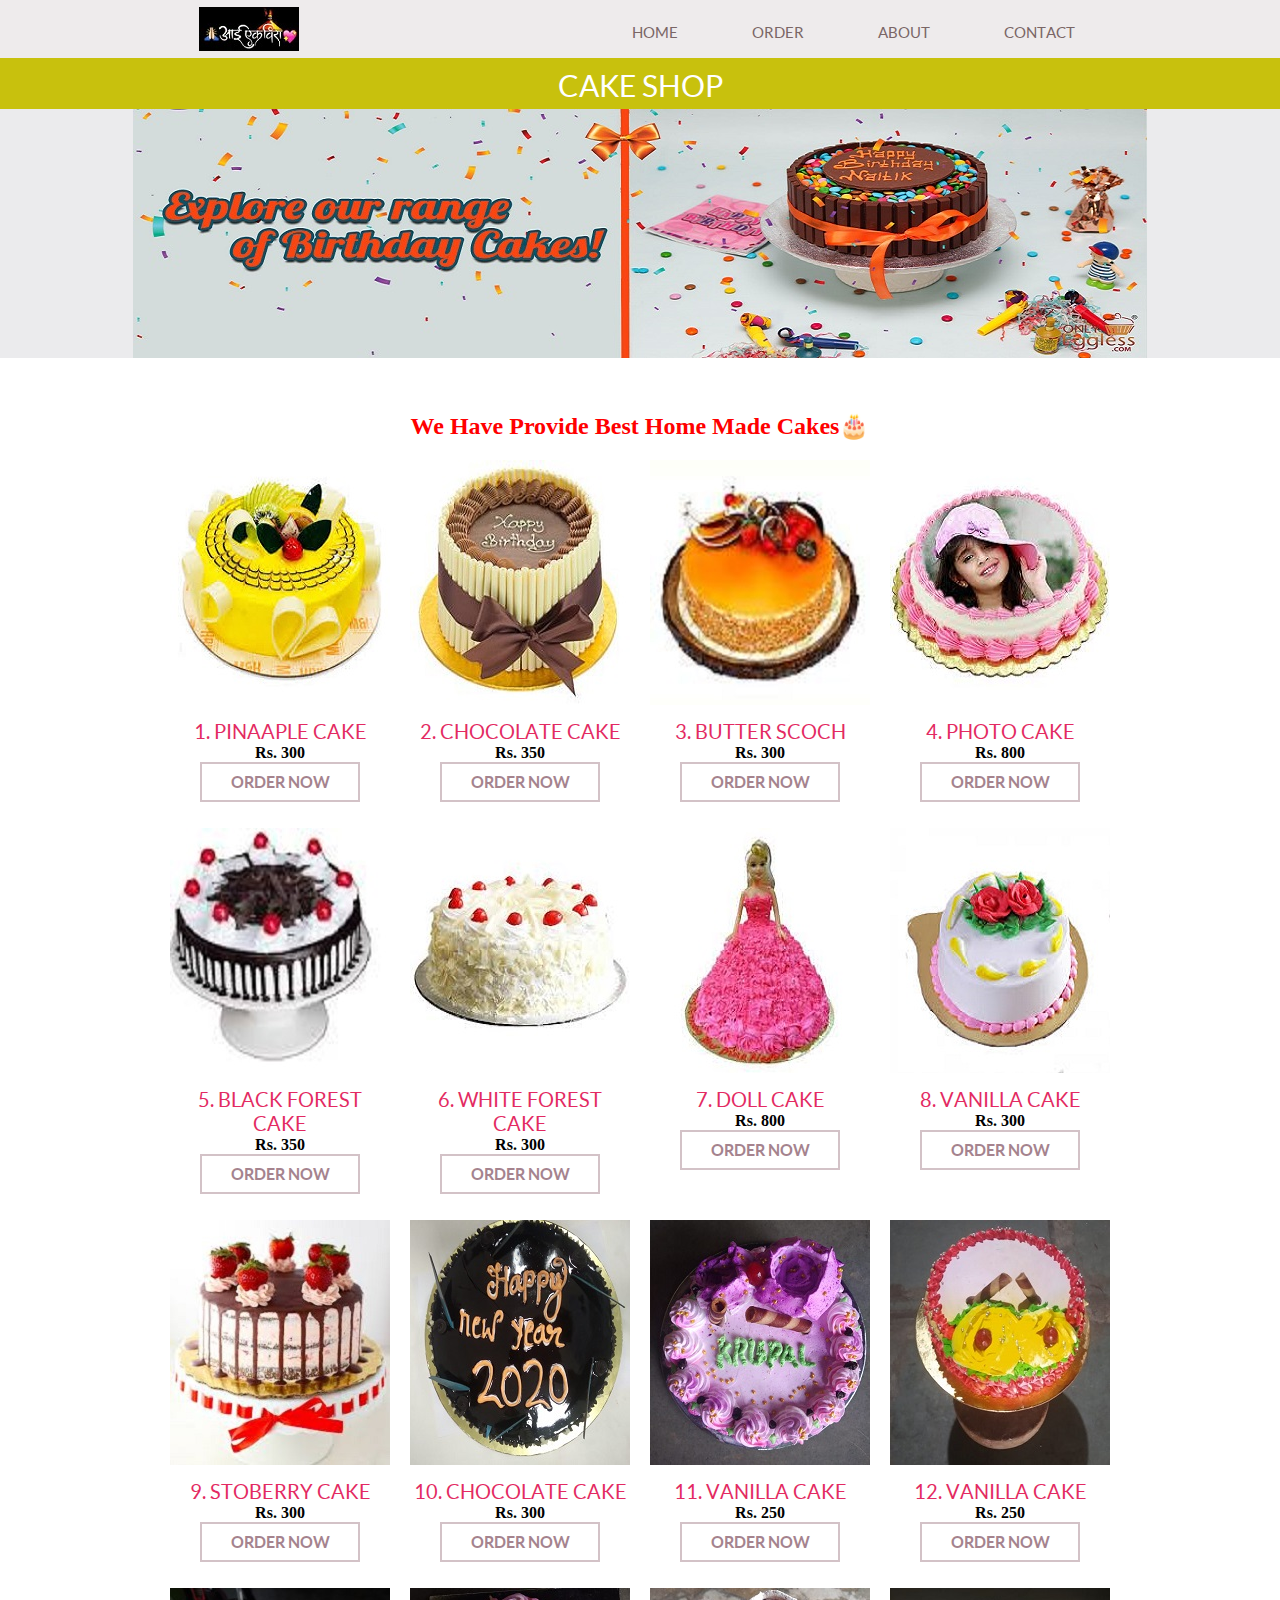
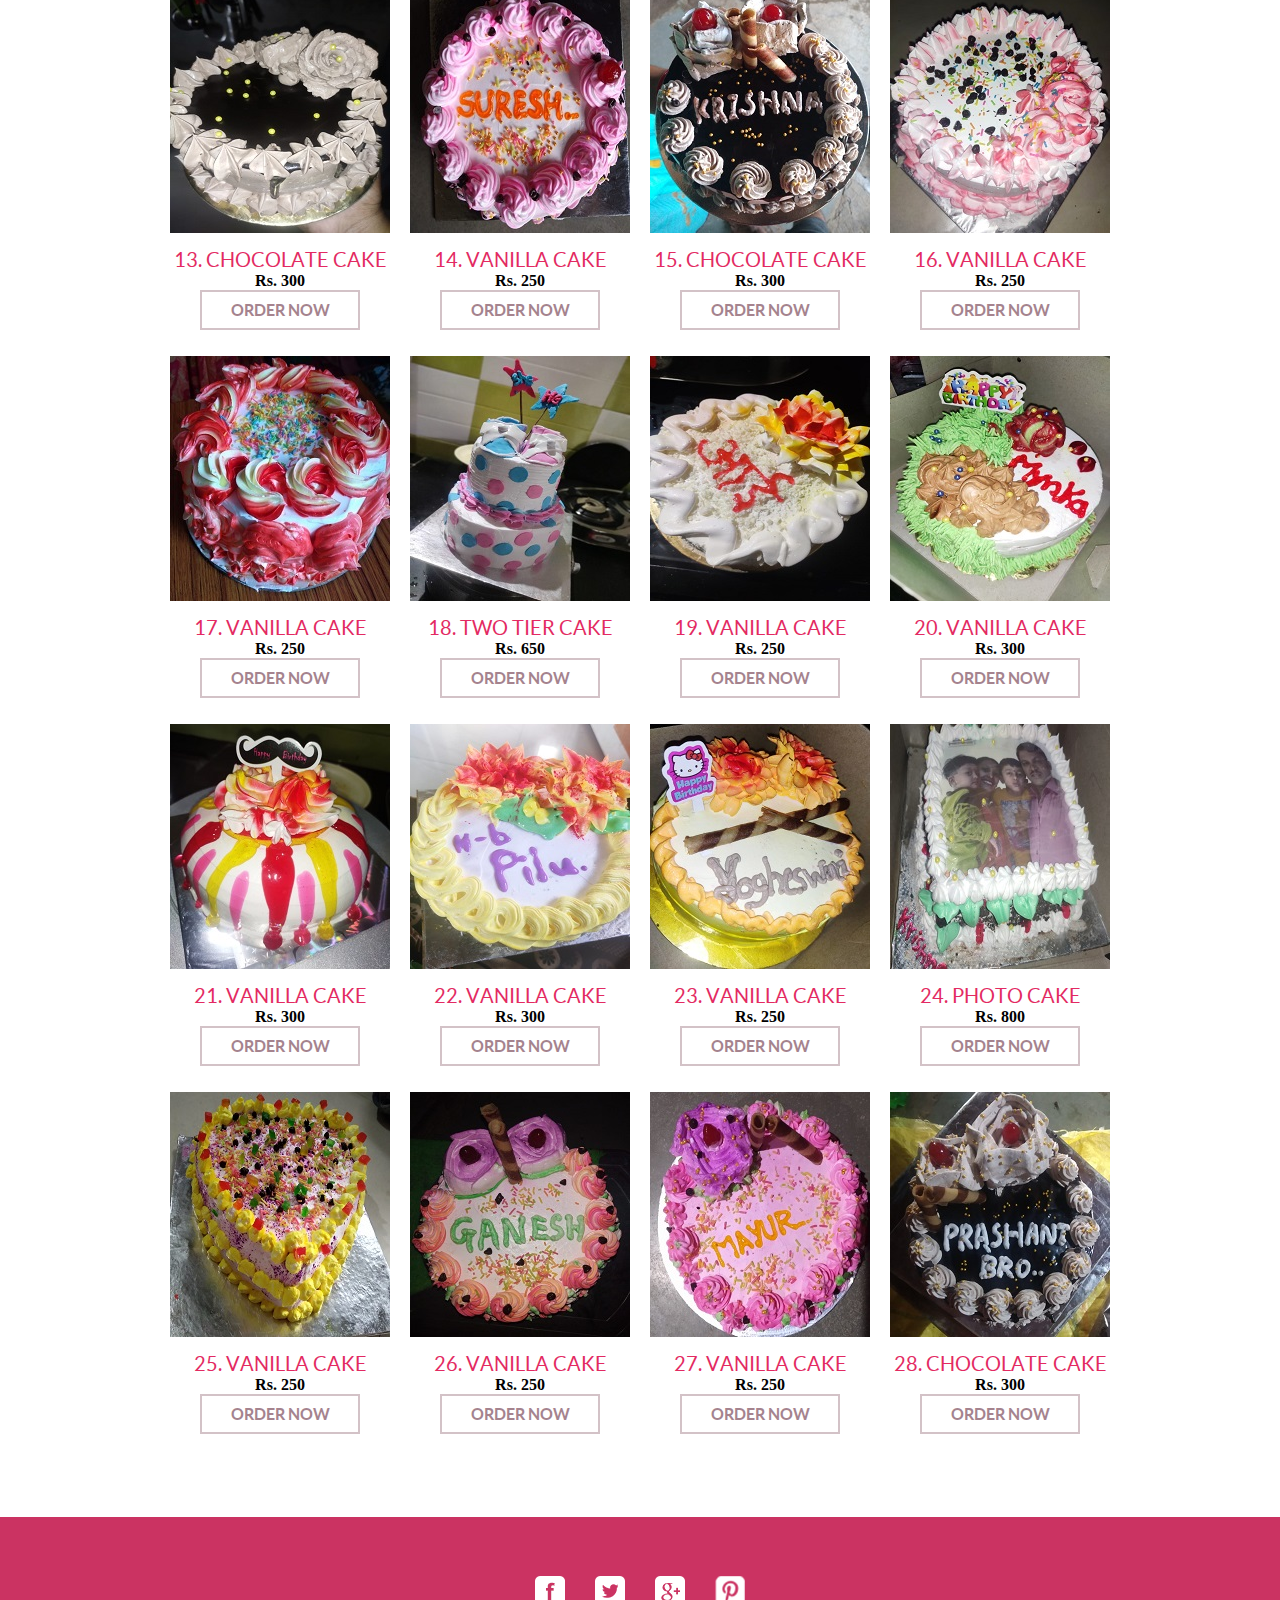
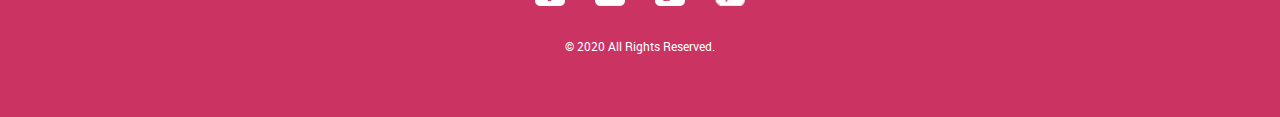
==== commit ebf1e004: "Update index.html" ====
--- a/index.html
+++ b/index.html
@@ -3,8 +3,12 @@
 <html>
 <head>
 	<meta charset="UTF-8">
+	<meta name="description" content="ekvira cake shop">
+  	<meta name="keywords" content="ekvira cake shop">
+  	<meta name="author" content="ekvira cake shop">
 	<meta name="viewport" content="width=device-width, initial-scale=1.0">
-	<title>aai ekvira cake shop</title>
+	<meta name="image" content="http://www.ekviracakes.tk/images/pinaaple-cake1.jpg">
+	<title>Ekvira Cake Shop</title>
 	<link rel="stylesheet" href="css/style.css" type="text/css">
 	<link rel="stylesheet" type="text/css" href="css/mobile.css">
 	<script src="js/mobile.js" type="text/javascript"></script>
@@ -30,7 +34,7 @@
 	<div id="page">
 		<div id="header">
 			<div>
-				<a href="index.html" class="logo"><img src="images/hqdefault.jpg" alt=""></a>
+				<a href="index.html" class="logo"><img src="images/hqdefault.jpg" alt="ekvira cake shop"></a>
 				<ul id="navigation">
 					<li>
 						<a href="index.html">Home</a>
@@ -54,189 +58,190 @@
 				</div>
 			</div>
 			<div class="body">
-				<img src="images/OE_Banner_2.1.jpg" alt="">
+				<img src="images/OE_Banner_2.1.jpg" alt="ekvira cake shop">
 			</div>
 			<div>
-				<ul>
-					<li>
-						<img src="images/pinaaple-cake1.jpg" alt="">
-						<h2>Pinaaple Cake</h2>
-						<center><strong>Rs. 300</strong><center>
-						<a href="order.html" class="more">Order Now</a>
-					</li>
-					<li>
-						<img src="images/chocalate-cake.jpg" alt="">
-						<h2>Chocalate Cake</h2>
+				<center><h2 style="margin-top: 47px;color: red;">We Have Provide Best Home Made Cakes🎂</h2></center>
+				<ul>
+					<li>
+						<img src="images/pinaaple-cake1.jpg" alt="ekvira cake shop">
+						<h2>1. Pinaaple Cake</h2>
+						<center><strong>Rs. 300</strong><center>
+						<a href="https://api.whatsapp.com/send?phone=+917387863187&text=Hi, Order 1. Pinaaple Cake 🎂 Rs.300" class="more">Order Now</a>
+					</li>
+					<li>
+						<img src="images/chocalate-cake.jpg" alt="ekvira cake shop">
+						<h2>2. Chocolate Cake</h2>
 						<center><strong>Rs. 350</strong><center>
-						<a href="order.html" class="more">Order Now</a>
-					</li>
-					<li>
-						<img src="images/butter-scoch.jpg" alt="">
-						<h2>Butter Scoch</h2>
-						<center><strong>Rs. 300</strong><center>
-						<a href="order.html" class="more">Order Now</a>
-					</li>
-					<li>
-						<img src="images/photo-cake.jpg" alt="">
-						<h2>Photo Cake</h2>
+						<a href="https://api.whatsapp.com/send?phone=+917387863187&text=Hi, Order 2. Chocolate Cake 🎂 Rs.350" class="more">Order Now</a>
+					</li>
+					<li>
+						<img src="images/butter-scoch.jpg" alt="ekvira cake shop">
+						<h2>3. Butter Scoch</h2>
+						<center><strong>Rs. 300</strong><center>
+						<a href="https://api.whatsapp.com/send?phone=+917387863187&text=Hi, Order 3. Butter Scoch 🎂 Rs.300" class="more">Order Now</a>
+					</li>
+					<li>
+						<img src="images/photo-cake.jpg" alt="ekvira cake shop">
+						<h2>4. Photo Cake</h2>
 						<center><strong>Rs. 800</strong><center>
-						<a href="order.html" class="more">Order Now</a>
-					</li>
-				</ul>
-				<ul>
-					<li>
-						<img src="images/black-forest-cake.jpg" alt="">
-						<h2>Black Forest Cake</h2>
+						<a href="https://api.whatsapp.com/send?phone=+917387863187&text=Hi, Order 4. Photo Cake 🎂 Rs.800" class="more">Order Now</a>
+					</li>
+				</ul>
+				<ul>
+					<li>
+						<img src="images/black-forest-cake.jpg" alt="ekvira cake shop">
+						<h2>5. Black Forest Cake</h2>
 						<center><strong>Rs. 350</strong><center>
-						<a href="order.html" class="more">Order Now</a>
-					</li>
-					<li>
-						<img src="images/white-forest-cake.jpg" alt="">
-						<h2>White Forest Cake</h2>
-						<center><strong>Rs. 300</strong><center>
-						<a href="order.html" class="more">Order Now</a>
-					</li>
-					<li>
-						<img src="images/doll-cake.jpg" alt="">
-						<h2>Doll Cake</h2>
+						<a href="https://api.whatsapp.com/send?phone=+917387863187&text=Hi, Order 5. Black Forest Cake 🎂 Rs.350" class="more">Order Now</a>
+					</li>
+					<li>
+						<img src="images/white-forest-cake.jpg" alt="ekvira cake shop">
+						<h2>6. White Forest Cake</h2>
+						<center><strong>Rs. 300</strong><center>
+						<a href="https://api.whatsapp.com/send?phone=+917387863187&text=Hi, Order 6. White Forest Cake 🎂 Rs.300" class="more">Order Now</a>
+					</li>
+					<li>
+						<img src="images/doll-cake.jpg" alt="ekvira cake shop">
+						<h2>7. Doll Cake</h2>
 						<center><strong>Rs. 800</strong><center>
-						<a href="order.html" class="more">Order Now</a>
-					</li>
-					<li>
-						<img src="images/vanilla.jpg" alt="">
-						<h2>Vanilla Cake</h2>
-						<center><strong>Rs. 300</strong><center>
-						<a href="order.html" class="more">Order Now</a>
-					</li>
-				</ul>
-				<ul>
-					<li>
-						<img src="images/stoberry-cake.jpg" alt="">
-						<h2>Stoberry Cake</h2>
-						<center><strong>Rs. 300</strong><center>
-						<a href="order.html" class="more">Order Now</a>
-					</li>
-					<li>
-						<img src="images/cake3.jpg" alt="">
-						<h2>Chocalate Cake</h2>
-						<center><strong>Rs. 300</strong><center>
-						<a href="order.html" class="more">Order Now</a>
-					</li>
-					<li>
-						<img src="images/cake4.jpg" alt="">
-						<h2>Vanilla Cake</h2>
-						<center><strong>Rs. 250</strong><center>
-						<a href="order.html" class="more">Order Now</a>
-					</li>
-					<li>
-						<img src="images/cake5.jpg" alt="">
-						<h2>Vanilla Cake</h2>
-						<center><strong>Rs. 250</strong><center>
-						<a href="order.html" class="more">Order Now</a>
-					</li>
-				</ul>
-				<ul>
-					<li>
-						<img src="images/cake6.jpg" alt="">
-						<h2>Chocalate Cake</h2>
-						<center><strong>Rs. 300</strong><center>
-						<a href="order.html" class="more">Order Now</a>
-					</li>
-					<li>
-						<img src="images/cake7.jpg" alt="">
-						<h2>Vanilla Cake</h2>
-						<center><strong>Rs. 250</strong><center>
-						<a href="order.html" class="more">Order Now</a>
-					</li>
-					<li>
-						<img src="images/cake8.jpg" alt="">
-						<h2>Chocalate Cake</h2>
-						<center><strong>Rs. 300</strong><center>
-						<a href="order.html" class="more">Order Now</a>
-					</li>
-					<li>
-						<img src="images/cake9.jpg" alt="">
-						<h2>Vanilla Cake</h2>
-						<center><strong>Rs. 250</strong><center>
-						<a href="order.html" class="more">Order Now</a>
-					</li>
-				</ul>
-				<ul>
-					<li>
-						<img src="images/cake1.jpg" alt="">
-						<h2>Vanilla Cake</h2>
-						<center><strong>Rs. 250</strong><center>
-						<a href="order.html" class="more">Order Now</a>
-					</li>
-					<li>
-						<img src="images/cake10.jpg" alt="">
-						<h2>Two Tier Cake</h2>
+						<a href="https://api.whatsapp.com/send?phone=+917387863187&text=Hi, Order 7. Doll Cake 🎂 Rs.800" class="more">Order Now</a>
+					</li>
+					<li>
+						<img src="images/vanilla.jpg" alt="ekvira cake shop">
+						<h2>8. Vanilla Cake</h2>
+						<center><strong>Rs. 300</strong><center>
+						<a href="https://api.whatsapp.com/send?phone=+917387863187&text=Hi, Order 8. Vanilla Cake 🎂 Rs.300" class="more">Order Now</a>
+					</li>
+				</ul>
+				<ul>
+					<li>
+						<img src="images/stoberry-cake.jpg" alt="ekvira cake shop">
+						<h2>9. Stoberry Cake</h2>
+						<center><strong>Rs. 300</strong><center>
+						<a href="https://api.whatsapp.com/send?phone=+917387863187&text=Hi, Order 9. Stoberry Cake 🎂 Rs.300" class="more">Order Now</a>
+					</li>
+					<li>
+						<img src="images/cake3.jpg" alt="ekvira cake shop">
+						<h2>10. Chocolate Cake</h2>
+						<center><strong>Rs. 300</strong><center>
+						<a href="https://api.whatsapp.com/send?phone=+917387863187&text=Hi, Order 10. Chocolate Cake 🎂 Rs.300" class="more">Order Now</a>
+					</li>
+					<li>
+						<img src="images/cake4.jpg" alt="ekvira cake shop">
+						<h2>11. Vanilla Cake</h2>
+						<center><strong>Rs. 250</strong><center>
+						<a href="https://api.whatsapp.com/send?phone=+917387863187&text=Hi, Order 11. Vanilla Cake 🎂 Rs.250" class="more">Order Now</a>
+					</li>
+					<li>
+						<img src="images/cake5.jpg" alt="ekvira cake shop">
+						<h2>12. Vanilla Cake</h2>
+						<center><strong>Rs. 250</strong><center>
+						<a href="https://api.whatsapp.com/send?phone=+917387863187&text=Hi, Order 12. Vanilla Cake 🎂 Rs.250" class="more">Order Now</a>
+					</li>
+				</ul>
+				<ul>
+					<li>
+						<img src="images/cake6.jpg" alt="ekvira cake shop">
+						<h2>13. Chocolate Cake</h2>
+						<center><strong>Rs. 300</strong><center>
+						<a href="https://api.whatsapp.com/send?phone=+917387863187&text=Hi, Order 13. Chocolate Cake 🎂 Rs.300" class="more">Order Now</a>
+					</li>
+					<li>
+						<img src="images/cake7.jpg" alt="ekvira cake shop">
+						<h2>14. Vanilla Cake</h2>
+						<center><strong>Rs. 250</strong><center>
+						<a href="https://api.whatsapp.com/send?phone=+917387863187&text=Hi, Order 14. Vanilla Cake 🎂 Rs.250" class="more">Order Now</a>
+					</li>
+					<li>
+						<img src="images/cake8.jpg" alt="ekvira cake shop">
+						<h2>15. Chocolate Cake</h2>
+						<center><strong>Rs. 300</strong><center>
+						<a href="https://api.whatsapp.com/send?phone=+917387863187&text=Hi, Order 15. Chocolate Cake 🎂 Rs.300" class="more">Order Now</a>
+					</li>
+					<li>
+						<img src="images/cake9.jpg" alt="ekvira cake shop">
+						<h2>16. Vanilla Cake</h2>
+						<center><strong>Rs. 250</strong><center>
+						<a href="https://api.whatsapp.com/send?phone=+917387863187&text=Hi, Order 16. Vanilla Cake 🎂 Rs.250" class="more">Order Now</a>
+					</li>
+				</ul>
+				<ul>
+					<li>
+						<img src="images/cake1.jpg" alt="ekvira cake shop">
+						<h2>17. Vanilla Cake</h2>
+						<center><strong>Rs. 250</strong><center>
+						<a href="https://api.whatsapp.com/send?phone=+917387863187&text=Hi, Order 17. Vanilla Cake 🎂 Rs.250" class="more">Order Now</a>
+					</li>
+					<li>
+						<img src="images/cake10.jpg" alt="ekvira cake shop">
+						<h2>18. Two Tier Cake</h2>
 						<center><strong>Rs. 650</strong><center>
-						<a href="order.html" class="more">Order Now</a>
-					</li>
-					<li>
-						<img src="images/cake11.jpg" alt="">
-						<h2>Vanilla Cake</h2>
-						<center><strong>Rs. 250</strong><center>
-						<a href="order.html" class="more">Order Now</a>
-					</li>
-					<li>
-						<img src="images/cake12.jpg" alt="">
-						<h2>Vanilla Cake</h2>
-						<center><strong>Rs. 300</strong><center>
-						<a href="order.html" class="more">Order Now</a>
-					</li>
-				</ul>
-				<ul>
-					<li>
-						<img src="images/cake13.jpg" alt="">
-						<h2>Vanilla Cake</h2>
-						<center><strong>Rs. 300</strong><center>
-						<a href="order.html" class="more">Order Now</a>
-					</li>
-					<li>
-						<img src="images/cake14.jpg" alt="">
-						<h2>Vanilla Cake</h2>
-						<center><strong>Rs. 300</strong><center>
-						<a href="order.html" class="more">Order Now</a>
-					</li>
-					<li>
-						<img src="images/cake15.jpg" alt="">
-						<h2>Vanilla Cake</h2>
-						<center><strong>Rs. 250</strong><center>
-						<a href="order.html" class="more">Order Now</a>
-					</li>
-					<li>
-						<img src="images/cake16.jpg" alt="">
-						<h2>Photo Cake</h2>
+						<a href="https://api.whatsapp.com/send?phone=+917387863187&text=Hi, Order 18. Two Tier Cake 🎂 Rs.650" class="more">Order Now</a>
+					</li>
+					<li>
+						<img src="images/cake11.jpg" alt="ekvira cake shop">
+						<h2>19. Vanilla Cake</h2>
+						<center><strong>Rs. 250</strong><center>
+						<a href="https://api.whatsapp.com/send?phone=+917387863187&text=Hi, Order 19. Vanilla Cake 🎂 Rs.250" class="more">Order Now</a>
+					</li>
+					<li>
+						<img src="images/cake12.jpg" alt="ekvira cake shop">
+						<h2>20. Vanilla Cake</h2>
+						<center><strong>Rs. 300</strong><center>
+						<a href="https://api.whatsapp.com/send?phone=+917387863187&text=Hi, Order 20. Vanilla Cake 🎂 Rs.300" class="more">Order Now</a>
+					</li>
+				</ul>
+				<ul>
+					<li>
+						<img src="images/cake13.jpg" alt="ekvira cake shop">
+						<h2>21. Vanilla Cake</h2>
+						<center><strong>Rs. 300</strong><center>
+						<a href="https://api.whatsapp.com/send?phone=+917387863187&text=Hi, Order 21. Vanilla Cake 🎂 Rs.300" class="more">Order Now</a>
+					</li>
+					<li>
+						<img src="images/cake14.jpg" alt="ekvira cake shop">
+						<h2>22. Vanilla Cake</h2>
+						<center><strong>Rs. 300</strong><center>
+						<a href="https://api.whatsapp.com/send?phone=+917387863187&text=Hi, Order 22. Vanilla Cake 🎂 Rs.300" class="more">Order Now</a>
+					</li>
+					<li>
+						<img src="images/cake15.jpg" alt="ekvira cake shop">
+						<h2>23. Vanilla Cake</h2>
+						<center><strong>Rs. 250</strong><center>
+						<a href="https://api.whatsapp.com/send?phone=+917387863187&text=Hi, Order 23. Vanilla Cake 🎂 Rs.250" class="more">Order Now</a>
+					</li>
+					<li>
+						<img src="images/cake16.jpg" alt="ekvira cake shop">
+						<h2>24. Photo Cake</h2>
 						<center><strong>Rs. 800</strong><center>
-						<a href="order.html" class="more">Order Now</a>
-					</li>
-				</ul>
-				<ul>
-					<li>
-						<img src="images/cake17.jpg" alt="">
-						<h2>Vanilla Cake</h2>
-						<center><strong>Rs. 250</strong><center>
-						<a href="order.html" class="more">Order Now</a>
-					</li>
-					<li>
-						<img src="images/cake18.jpg" alt="">
-						<h2>Vanilla Cake</h2>
-						<center><strong>Rs. 250</strong><center>
-						<a href="order.html" class="more">Order Now</a>
-					</li>
-					<li>
-						<img src="images/cake19.jpg" alt="">
-						<h2>Vanilla Cake</h2>
-						<center><strong>Rs. 250</strong><center>
-						<a href="order.html" class="more">Order Now</a>
-					</li>
-					<li>
-						<img src="images/cake20.jpg" alt="">
-						<h2>Chocalate Cake</h2>
-						<center><strong>Rs. 300</strong><center>
-						<a href="order.html" class="more">Order Now</a>
+						<a href="https://api.whatsapp.com/send?phone=+917387863187&text=Hi, Order 24. Photo Cake 🎂 Rs.800" class="more">Order Now</a>
+					</li>
+				</ul>
+				<ul>
+					<li>
+						<img src="images/cake17.jpg" alt="ekvira cake shop">
+						<h2>25. Vanilla Cake</h2>
+						<center><strong>Rs. 250</strong><center>
+						<a href="https://api.whatsapp.com/send?phone=+917387863187&text=Hi, Order 25. Vanilla Cake 🎂 Rs.250" class="more">Order Now</a>
+					</li>
+					<li>
+						<img src="images/cake18.jpg" alt="ekvira cake shop">
+						<h2>26. Vanilla Cake</h2>
+						<center><strong>Rs. 250</strong><center>
+						<a href="https://api.whatsapp.com/send?phone=+917387863187&text=Hi, Order 26. Vanilla Cake 🎂 Rs.250" class="more">Order Now</a>
+					</li>
+					<li>
+						<img src="images/cake19.jpg" alt="ekvira cake shop">
+						<h2>27. Vanilla Cake</h2>
+						<center><strong>Rs. 250</strong><center>
+						<a href="https://api.whatsapp.com/send?phone=+917387863187&text=Hi, Order 27. Vanilla Cake 🎂 Rs.250" class="more">Order Now</a>
+					</li>
+					<li>
+						<img src="images/cake20.jpg" alt="ekvira cake shop">
+						<h2>28. Chocolate Cake</h2>
+						<center><strong>Rs. 300</strong><center>
+						<a href="https://api.whatsapp.com/send?phone=+917387863187&text=Hi, Order 28. Chocolate Cake 🎂 Rs.300" class="more">Order Now</a>
 					</li>
 				</ul>
 			</div>
@@ -244,7 +249,7 @@
 		<div id="footer">
 			<div>
 				<div class="connect">
-					<a href="#" class="facebook">facebook</a>
+					<a href="https://www.facebook.com/nitinpatil.patil.14" class="facebook">facebook</a>
 					<a href="#" class="twitter">twitter</a>
 					<a href="#" class="googleplus">googleplus</a>
 					<a href="#" class="pinterest">pinterest</a>
